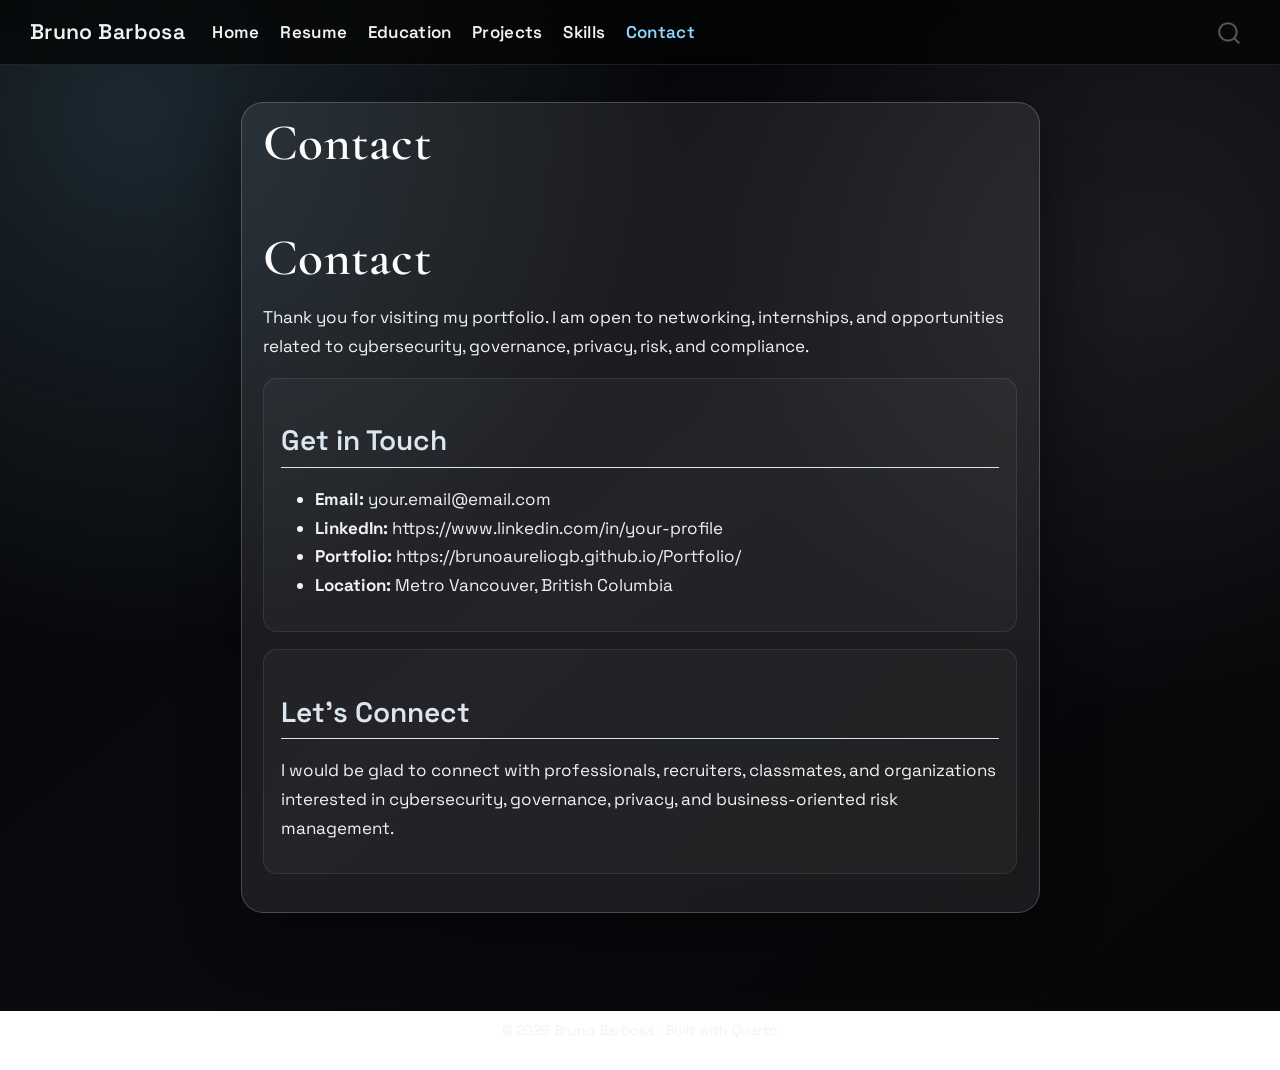
==== docs/contact.html @ 06a04d69 "Add files via upload" ====
<!DOCTYPE html>
<html xmlns="http://www.w3.org/1999/xhtml" lang="en" xml:lang="en"><head>

<meta charset="utf-8">
<meta name="generator" content="quarto-1.8.26">

<meta name="viewport" content="width=device-width, initial-scale=1.0, user-scalable=yes">


<title>Contact – Bruno Barbosa</title>
<style>
code{white-space: pre-wrap;}
span.smallcaps{font-variant: small-caps;}
div.columns{display: flex; gap: min(4vw, 1.5em);}
div.column{flex: auto; overflow-x: auto;}
div.hanging-indent{margin-left: 1.5em; text-indent: -1.5em;}
ul.task-list{list-style: none;}
ul.task-list li input[type="checkbox"] {
  width: 0.8em;
  margin: 0 0.8em 0.2em -1em; /* quarto-specific, see https://github.com/quarto-dev/quarto-cli/issues/4556 */ 
  vertical-align: middle;
}
</style>


<script src="site_libs/quarto-nav/quarto-nav.js"></script>
<script src="site_libs/quarto-nav/headroom.min.js"></script>
<script src="site_libs/clipboard/clipboard.min.js"></script>
<script src="site_libs/quarto-search/autocomplete.umd.js"></script>
<script src="site_libs/quarto-search/fuse.min.js"></script>
<script src="site_libs/quarto-search/quarto-search.js"></script>
<meta name="quarto:offset" content="./">
<script src="site_libs/quarto-html/quarto.js" type="module"></script>
<script src="site_libs/quarto-html/tabsets/tabsets.js" type="module"></script>
<script src="site_libs/quarto-html/axe/axe-check.js" type="module"></script>
<script src="site_libs/quarto-html/popper.min.js"></script>
<script src="site_libs/quarto-html/tippy.umd.min.js"></script>
<script src="site_libs/quarto-html/anchor.min.js"></script>
<link href="site_libs/quarto-html/tippy.css" rel="stylesheet">
<link href="site_libs/quarto-html/quarto-syntax-highlighting-587c61ba64f3a5504c4d52d930310e48.css" rel="stylesheet" id="quarto-text-highlighting-styles">
<script src="site_libs/bootstrap/bootstrap.min.js"></script>
<link href="site_libs/bootstrap/bootstrap-icons.css" rel="stylesheet">
<link href="site_libs/bootstrap/bootstrap-e31584831b205ffbb2d98406f31c2a5b.min.css" rel="stylesheet" append-hash="true" id="quarto-bootstrap" data-mode="light">
<script id="quarto-search-options" type="application/json">{
  "location": "navbar",
  "copy-button": false,
  "collapse-after": 3,
  "panel-placement": "end",
  "type": "overlay",
  "limit": 50,
  "keyboard-shortcut": [
    "f",
    "/",
    "s"
  ],
  "show-item-context": false,
  "language": {
    "search-no-results-text": "No results",
    "search-matching-documents-text": "matching documents",
    "search-copy-link-title": "Copy link to search",
    "search-hide-matches-text": "Hide additional matches",
    "search-more-match-text": "more match in this document",
    "search-more-matches-text": "more matches in this document",
    "search-clear-button-title": "Clear",
    "search-text-placeholder": "",
    "search-detached-cancel-button-title": "Cancel",
    "search-submit-button-title": "Submit",
    "search-label": "Search"
  }
}</script>
<style>html{ scroll-behavior: smooth; }</style>


<link rel="stylesheet" href="styles.css">
</head>

<body class="nav-fixed fullcontent quarto-light">

<div id="quarto-search-results"></div>
  <header id="quarto-header" class="headroom fixed-top">
    <nav class="navbar navbar-expand-lg " data-bs-theme="dark">
      <div class="navbar-container container-fluid">
      <div class="navbar-brand-container mx-auto">
    <a class="navbar-brand" href="./index.html">
    <span class="navbar-title">Bruno Barbosa</span>
    </a>
  </div>
            <div id="quarto-search" class="" title="Search"></div>
          <button class="navbar-toggler" type="button" data-bs-toggle="collapse" data-bs-target="#navbarCollapse" aria-controls="navbarCollapse" role="menu" aria-expanded="false" aria-label="Toggle navigation" onclick="if (window.quartoToggleHeadroom) { window.quartoToggleHeadroom(); }">
  <span class="navbar-toggler-icon"></span>
</button>
          <div class="collapse navbar-collapse" id="navbarCollapse">
            <ul class="navbar-nav navbar-nav-scroll me-auto">
  <li class="nav-item">
    <a class="nav-link" href="./index.html"> 
<span class="menu-text">Home</span></a>
  </li>  
  <li class="nav-item">
    <a class="nav-link" href="./Resume.html"> 
<span class="menu-text">Resume</span></a>
  </li>  
  <li class="nav-item">
    <a class="nav-link" href="./education.html"> 
<span class="menu-text">Education</span></a>
  </li>  
  <li class="nav-item">
    <a class="nav-link" href="./projects.html"> 
<span class="menu-text">Projects</span></a>
  </li>  
  <li class="nav-item">
    <a class="nav-link" href="./skills.html"> 
<span class="menu-text">Skills</span></a>
  </li>  
  <li class="nav-item">
    <a class="nav-link active" href="./contact.html" aria-current="page"> 
<span class="menu-text">Contact</span></a>
  </li>  
</ul>
          </div> <!-- /navcollapse -->
            <div class="quarto-navbar-tools">
</div>
      </div> <!-- /container-fluid -->
    </nav>
</header>
<!-- content -->
<div id="quarto-content" class="quarto-container page-columns page-rows-contents page-layout-article page-navbar">
<!-- sidebar -->
<!-- margin-sidebar -->
    
<!-- main -->
<main class="content" id="quarto-document-content">

<header id="title-block-header" class="quarto-title-block default">
<div class="quarto-title">
<h1 class="title">Contact</h1>
</div>



<div class="quarto-title-meta">

    
  
    
  </div>
  


</header>


<section id="contact" class="level1">
<h1>Contact</h1>
<p>Thank you for visiting my portfolio. I am open to networking, internships, and opportunities related to cybersecurity, governance, privacy, risk, and compliance.</p>
<section id="get-in-touch" class="level2">
<h2 class="anchored" data-anchor-id="get-in-touch">Get in Touch</h2>
<ul>
<li><strong>Email:</strong> your.email@email.com</li>
<li><strong>LinkedIn:</strong> https://www.linkedin.com/in/your-profile</li>
<li><strong>Portfolio:</strong> https://brunoaureliogb.github.io/Portfolio/</li>
<li><strong>Location:</strong> Metro Vancouver, British Columbia</li>
</ul>
</section>
<section id="lets-connect" class="level2">
<h2 class="anchored" data-anchor-id="lets-connect">Let’s Connect</h2>
<p>I would be glad to connect with professionals, recruiters, classmates, and organizations interested in cybersecurity, governance, privacy, and business-oriented risk management.</p>


</section>
</section>

</main> <!-- /main -->
<script id="quarto-html-after-body" type="application/javascript">
  window.document.addEventListener("DOMContentLoaded", function (event) {
    const icon = "";
    const anchorJS = new window.AnchorJS();
    anchorJS.options = {
      placement: 'right',
      icon: icon
    };
    anchorJS.add('.anchored');
    const isCodeAnnotation = (el) => {
      for (const clz of el.classList) {
        if (clz.startsWith('code-annotation-')) {                     
          return true;
        }
      }
      return false;
    }
    const onCopySuccess = function(e) {
      // button target
      const button = e.trigger;
      // don't keep focus
      button.blur();
      // flash "checked"
      button.classList.add('code-copy-button-checked');
      var currentTitle = button.getAttribute("title");
      button.setAttribute("title", "Copied!");
      let tooltip;
      if (window.bootstrap) {
        button.setAttribute("data-bs-toggle", "tooltip");
        button.setAttribute("data-bs-placement", "left");
        button.setAttribute("data-bs-title", "Copied!");
        tooltip = new bootstrap.Tooltip(button, 
          { trigger: "manual", 
            customClass: "code-copy-button-tooltip",
            offset: [0, -8]});
        tooltip.show();    
      }
      setTimeout(function() {
        if (tooltip) {
          tooltip.hide();
          button.removeAttribute("data-bs-title");
          button.removeAttribute("data-bs-toggle");
          button.removeAttribute("data-bs-placement");
        }
        button.setAttribute("title", currentTitle);
        button.classList.remove('code-copy-button-checked');
      }, 1000);
      // clear code selection
      e.clearSelection();
    }
    const getTextToCopy = function(trigger) {
      const outerScaffold = trigger.parentElement.cloneNode(true);
      const codeEl = outerScaffold.querySelector('code');
      for (const childEl of codeEl.children) {
        if (isCodeAnnotation(childEl)) {
          childEl.remove();
        }
      }
      return codeEl.innerText;
    }
    const clipboard = new window.ClipboardJS('.code-copy-button:not([data-in-quarto-modal])', {
      text: getTextToCopy
    });
    clipboard.on('success', onCopySuccess);
    if (window.document.getElementById('quarto-embedded-source-code-modal')) {
      const clipboardModal = new window.ClipboardJS('.code-copy-button[data-in-quarto-modal]', {
        text: getTextToCopy,
        container: window.document.getElementById('quarto-embedded-source-code-modal')
      });
      clipboardModal.on('success', onCopySuccess);
    }
      var localhostRegex = new RegExp(/^(?:http|https):\/\/localhost\:?[0-9]*\//);
      var mailtoRegex = new RegExp(/^mailto:/);
        var filterRegex = new RegExp('/' + window.location.host + '/');
      var isInternal = (href) => {
          return filterRegex.test(href) || localhostRegex.test(href) || mailtoRegex.test(href);
      }
      // Inspect non-navigation links and adorn them if external
     var links = window.document.querySelectorAll('a[href]:not(.nav-link):not(.navbar-brand):not(.toc-action):not(.sidebar-link):not(.sidebar-item-toggle):not(.pagination-link):not(.no-external):not([aria-hidden]):not(.dropdown-item):not(.quarto-navigation-tool):not(.about-link)');
      for (var i=0; i<links.length; i++) {
        const link = links[i];
        if (!isInternal(link.href)) {
          // undo the damage that might have been done by quarto-nav.js in the case of
          // links that we want to consider external
          if (link.dataset.originalHref !== undefined) {
            link.href = link.dataset.originalHref;
          }
            // target, if specified
            link.setAttribute("target", "_blank");
            if (link.getAttribute("rel") === null) {
              link.setAttribute("rel", "noopener");
            }
        }
      }
    function tippyHover(el, contentFn, onTriggerFn, onUntriggerFn) {
      const config = {
        allowHTML: true,
        maxWidth: 500,
        delay: 100,
        arrow: false,
        appendTo: function(el) {
            return el.parentElement;
        },
        interactive: true,
        interactiveBorder: 10,
        theme: 'quarto',
        placement: 'bottom-start',
      };
      if (contentFn) {
        config.content = contentFn;
      }
      if (onTriggerFn) {
        config.onTrigger = onTriggerFn;
      }
      if (onUntriggerFn) {
        config.onUntrigger = onUntriggerFn;
      }
      window.tippy(el, config); 
    }
    const noterefs = window.document.querySelectorAll('a[role="doc-noteref"]');
    for (var i=0; i<noterefs.length; i++) {
      const ref = noterefs[i];
      tippyHover(ref, function() {
        // use id or data attribute instead here
        let href = ref.getAttribute('data-footnote-href') || ref.getAttribute('href');
        try { href = new URL(href).hash; } catch {}
        const id = href.replace(/^#\/?/, "");
        const note = window.document.getElementById(id);
        if (note) {
          return note.innerHTML;
        } else {
          return "";
        }
      });
    }
    const xrefs = window.document.querySelectorAll('a.quarto-xref');
    const processXRef = (id, note) => {
      // Strip column container classes
      const stripColumnClz = (el) => {
        el.classList.remove("page-full", "page-columns");
        if (el.children) {
          for (const child of el.children) {
            stripColumnClz(child);
          }
        }
      }
      stripColumnClz(note)
      if (id === null || id.startsWith('sec-')) {
        // Special case sections, only their first couple elements
        const container = document.createElement("div");
        if (note.children && note.children.length > 2) {
          container.appendChild(note.children[0].cloneNode(true));
          for (let i = 1; i < note.children.length; i++) {
            const child = note.children[i];
            if (child.tagName === "P" && child.innerText === "") {
              continue;
            } else {
              container.appendChild(child.cloneNode(true));
              break;
            }
          }
          if (window.Quarto?.typesetMath) {
            window.Quarto.typesetMath(container);
          }
          return container.innerHTML
        } else {
          if (window.Quarto?.typesetMath) {
            window.Quarto.typesetMath(note);
          }
          return note.innerHTML;
        }
      } else {
        // Remove any anchor links if they are present
        const anchorLink = note.querySelector('a.anchorjs-link');
        if (anchorLink) {
          anchorLink.remove();
        }
        if (window.Quarto?.typesetMath) {
          window.Quarto.typesetMath(note);
        }
        if (note.classList.contains("callout")) {
          return note.outerHTML;
        } else {
          return note.innerHTML;
        }
      }
    }
    for (var i=0; i<xrefs.length; i++) {
      const xref = xrefs[i];
      tippyHover(xref, undefined, function(instance) {
        instance.disable();
        let url = xref.getAttribute('href');
        let hash = undefined; 
        if (url.startsWith('#')) {
          hash = url;
        } else {
          try { hash = new URL(url).hash; } catch {}
        }
        if (hash) {
          const id = hash.replace(/^#\/?/, "");
          const note = window.document.getElementById(id);
          if (note !== null) {
            try {
              const html = processXRef(id, note.cloneNode(true));
              instance.setContent(html);
            } finally {
              instance.enable();
              instance.show();
            }
          } else {
            // See if we can fetch this
            fetch(url.split('#')[0])
            .then(res => res.text())
            .then(html => {
              const parser = new DOMParser();
              const htmlDoc = parser.parseFromString(html, "text/html");
              const note = htmlDoc.getElementById(id);
              if (note !== null) {
                const html = processXRef(id, note);
                instance.setContent(html);
              } 
            }).finally(() => {
              instance.enable();
              instance.show();
            });
          }
        } else {
          // See if we can fetch a full url (with no hash to target)
          // This is a special case and we should probably do some content thinning / targeting
          fetch(url)
          .then(res => res.text())
          .then(html => {
            const parser = new DOMParser();
            const htmlDoc = parser.parseFromString(html, "text/html");
            const note = htmlDoc.querySelector('main.content');
            if (note !== null) {
              // This should only happen for chapter cross references
              // (since there is no id in the URL)
              // remove the first header
              if (note.children.length > 0 && note.children[0].tagName === "HEADER") {
                note.children[0].remove();
              }
              const html = processXRef(null, note);
              instance.setContent(html);
            } 
          }).finally(() => {
            instance.enable();
            instance.show();
          });
        }
      }, function(instance) {
      });
    }
        let selectedAnnoteEl;
        const selectorForAnnotation = ( cell, annotation) => {
          let cellAttr = 'data-code-cell="' + cell + '"';
          let lineAttr = 'data-code-annotation="' +  annotation + '"';
          const selector = 'span[' + cellAttr + '][' + lineAttr + ']';
          return selector;
        }
        const selectCodeLines = (annoteEl) => {
          const doc = window.document;
          const targetCell = annoteEl.getAttribute("data-target-cell");
          const targetAnnotation = annoteEl.getAttribute("data-target-annotation");
          const annoteSpan = window.document.querySelector(selectorForAnnotation(targetCell, targetAnnotation));
          const lines = annoteSpan.getAttribute("data-code-lines").split(",");
          const lineIds = lines.map((line) => {
            return targetCell + "-" + line;
          })
          let top = null;
          let height = null;
          let parent = null;
          if (lineIds.length > 0) {
              //compute the position of the single el (top and bottom and make a div)
              const el = window.document.getElementById(lineIds[0]);
              top = el.offsetTop;
              height = el.offsetHeight;
              parent = el.parentElement.parentElement;
            if (lineIds.length > 1) {
              const lastEl = window.document.getElementById(lineIds[lineIds.length - 1]);
              const bottom = lastEl.offsetTop + lastEl.offsetHeight;
              height = bottom - top;
            }
            if (top !== null && height !== null && parent !== null) {
              // cook up a div (if necessary) and position it 
              let div = window.document.getElementById("code-annotation-line-highlight");
              if (div === null) {
                div = window.document.createElement("div");
                div.setAttribute("id", "code-annotation-line-highlight");
                div.style.position = 'absolute';
                parent.appendChild(div);
              }
              div.style.top = top - 2 + "px";
              div.style.height = height + 4 + "px";
              div.style.left = 0;
              let gutterDiv = window.document.getElementById("code-annotation-line-highlight-gutter");
              if (gutterDiv === null) {
                gutterDiv = window.document.createElement("div");
                gutterDiv.setAttribute("id", "code-annotation-line-highlight-gutter");
                gutterDiv.style.position = 'absolute';
                const codeCell = window.document.getElementById(targetCell);
                const gutter = codeCell.querySelector('.code-annotation-gutter');
                gutter.appendChild(gutterDiv);
              }
              gutterDiv.style.top = top - 2 + "px";
              gutterDiv.style.height = height + 4 + "px";
            }
            selectedAnnoteEl = annoteEl;
          }
        };
        const unselectCodeLines = () => {
          const elementsIds = ["code-annotation-line-highlight", "code-annotation-line-highlight-gutter"];
          elementsIds.forEach((elId) => {
            const div = window.document.getElementById(elId);
            if (div) {
              div.remove();
            }
          });
          selectedAnnoteEl = undefined;
        };
          // Handle positioning of the toggle
      window.addEventListener(
        "resize",
        throttle(() => {
          elRect = undefined;
          if (selectedAnnoteEl) {
            selectCodeLines(selectedAnnoteEl);
          }
        }, 10)
      );
      function throttle(fn, ms) {
      let throttle = false;
      let timer;
        return (...args) => {
          if(!throttle) { // first call gets through
              fn.apply(this, args);
              throttle = true;
          } else { // all the others get throttled
              if(timer) clearTimeout(timer); // cancel #2
              timer = setTimeout(() => {
                fn.apply(this, args);
                timer = throttle = false;
              }, ms);
          }
        };
      }
        // Attach click handler to the DT
        const annoteDls = window.document.querySelectorAll('dt[data-target-cell]');
        for (const annoteDlNode of annoteDls) {
          annoteDlNode.addEventListener('click', (event) => {
            const clickedEl = event.target;
            if (clickedEl !== selectedAnnoteEl) {
              unselectCodeLines();
              const activeEl = window.document.querySelector('dt[data-target-cell].code-annotation-active');
              if (activeEl) {
                activeEl.classList.remove('code-annotation-active');
              }
              selectCodeLines(clickedEl);
              clickedEl.classList.add('code-annotation-active');
            } else {
              // Unselect the line
              unselectCodeLines();
              clickedEl.classList.remove('code-annotation-active');
            }
          });
        }
    const findCites = (el) => {
      const parentEl = el.parentElement;
      if (parentEl) {
        const cites = parentEl.dataset.cites;
        if (cites) {
          return {
            el,
            cites: cites.split(' ')
          };
        } else {
          return findCites(el.parentElement)
        }
      } else {
        return undefined;
      }
    };
    var bibliorefs = window.document.querySelectorAll('a[role="doc-biblioref"]');
    for (var i=0; i<bibliorefs.length; i++) {
      const ref = bibliorefs[i];
      const citeInfo = findCites(ref);
      if (citeInfo) {
        tippyHover(citeInfo.el, function() {
          var popup = window.document.createElement('div');
          citeInfo.cites.forEach(function(cite) {
            var citeDiv = window.document.createElement('div');
            citeDiv.classList.add('hanging-indent');
            citeDiv.classList.add('csl-entry');
            var biblioDiv = window.document.getElementById('ref-' + cite);
            if (biblioDiv) {
              citeDiv.innerHTML = biblioDiv.innerHTML;
            }
            popup.appendChild(citeDiv);
          });
          return popup.innerHTML;
        });
      }
    }
  });
  </script>
</div> <!-- /content -->
<footer class="footer">
  <div class="nav-footer">
    <div class="nav-footer-left">
      &nbsp;
    </div>   
    <div class="nav-footer-center">
<p>© 2026 Bruno Barbosa · Built with Quarto</p>
</div>
    <div class="nav-footer-right">
      &nbsp;
    </div>
  </div>
</footer>




<script src="site_libs/quarto-html/zenscroll-min.js"></script>
</body></html>
---- docs/site_libs/quarto-html/tippy.css ----
.tippy-box[data-animation=fade][data-state=hidden]{opacity:0}[data-tippy-root]{max-width:calc(100vw - 10px)}.tippy-box{position:relative;background-color:#333;color:#fff;border-radius:4px;font-size:14px;line-height:1.4;white-space:normal;outline:0;transition-property:transform,visibility,opacity}.tippy-box[data-placement^=top]>.tippy-arrow{bottom:0}.tippy-box[data-placement^=top]>.tippy-arrow:before{bottom:-7px;left:0;border-width:8px 8px 0;border-top-color:initial;transform-origin:center top}.tippy-box[data-placement^=bottom]>.tippy-arrow{top:0}.tippy-box[data-placement^=bottom]>.tippy-arrow:before{top:-7px;left:0;border-width:0 8px 8px;border-bottom-color:initial;transform-origin:center bottom}.tippy-box[data-placement^=left]>.tippy-arrow{right:0}.tippy-box[data-placement^=left]>.tippy-arrow:before{border-width:8px 0 8px 8px;border-left-color:initial;right:-7px;transform-origin:center left}.tippy-box[data-placement^=right]>.tippy-arrow{left:0}.tippy-box[data-placement^=right]>.tippy-arrow:before{left:-7px;border-width:8px 8px 8px 0;border-right-color:initial;transform-origin:center right}.tippy-box[data-inertia][data-state=visible]{transition-timing-function:cubic-bezier(.54,1.5,.38,1.11)}.tippy-arrow{width:16px;height:16px;color:#333}.tippy-arrow:before{content:"";position:absolute;border-color:transparent;border-style:solid}.tippy-content{position:relative;padding:5px 9px;z-index:1}
---- docs/site_libs/quarto-html/quarto-syntax-highlighting-587c61ba64f3a5504c4d52d930310e48.css ----
/* quarto syntax highlight colors */
:root {
  --quarto-hl-ot-color: #003B4F;
  --quarto-hl-at-color: #657422;
  --quarto-hl-ss-color: #20794D;
  --quarto-hl-an-color: #5E5E5E;
  --quarto-hl-fu-color: #4758AB;
  --quarto-hl-st-color: #20794D;
  --quarto-hl-cf-color: #003B4F;
  --quarto-hl-op-color: #5E5E5E;
  --quarto-hl-er-color: #AD0000;
  --quarto-hl-bn-color: #AD0000;
  --quarto-hl-al-color: #AD0000;
  --quarto-hl-va-color: #111111;
  --quarto-hl-bu-color: inherit;
  --quarto-hl-ex-color: inherit;
  --quarto-hl-pp-color: #AD0000;
  --quarto-hl-in-color: #5E5E5E;
  --quarto-hl-vs-color: #20794D;
  --quarto-hl-wa-color: #5E5E5E;
  --quarto-hl-do-color: #5E5E5E;
  --quarto-hl-im-color: #00769E;
  --quarto-hl-ch-color: #20794D;
  --quarto-hl-dt-color: #AD0000;
  --quarto-hl-fl-color: #AD0000;
  --quarto-hl-co-color: #5E5E5E;
  --quarto-hl-cv-color: #5E5E5E;
  --quarto-hl-cn-color: #8f5902;
  --quarto-hl-sc-color: #5E5E5E;
  --quarto-hl-dv-color: #AD0000;
  --quarto-hl-kw-color: #003B4F;
}

/* other quarto variables */
:root {
  --quarto-font-monospace: SFMono-Regular, Menlo, Monaco, Consolas, "Liberation Mono", "Courier New", monospace;
}

/* syntax highlight based on Pandoc's rules */
pre > code.sourceCode > span {
  color: #003B4F;
}

code.sourceCode > span {
  color: #003B4F;
}

div.sourceCode,
div.sourceCode pre.sourceCode {
  color: #003B4F;
}

/* Normal */
code span {
  color: #003B4F;
}

/* Alert */
code span.al {
  color: #AD0000;
  font-style: inherit;
}

/* Annotation */
code span.an {
  color: #5E5E5E;
  font-style: inherit;
}

/* Attribute */
code span.at {
  color: #657422;
  font-style: inherit;
}

/* BaseN */
code span.bn {
  color: #AD0000;
  font-style: inherit;
}

/* BuiltIn */
code span.bu {
  font-style: inherit;
}

/* ControlFlow */
code span.cf {
  color: #003B4F;
  font-weight: bold;
  font-style: inherit;
}

/* Char */
code span.ch {
  color: #20794D;
  font-style: inherit;
}

/* Constant */
code span.cn {
  color: #8f5902;
  font-style: inherit;
}

/* Comment */
code span.co {
  color: #5E5E5E;
  font-style: inherit;
}

/* CommentVar */
code span.cv {
  color: #5E5E5E;
  font-style: italic;
}

/* Documentation */
code span.do {
  color: #5E5E5E;
  font-style: italic;
}

/* DataType */
code span.dt {
  color: #AD0000;
  font-style: inherit;
}

/* DecVal */
code span.dv {
  color: #AD0000;
  font-style: inherit;
}

/* Error */
code span.er {
  color: #AD0000;
  font-style: inherit;
}

/* Extension */
code span.ex {
  font-style: inherit;
}

/* Float */
code span.fl {
  color: #AD0000;
  font-style: inherit;
}

/* Function */
code span.fu {
  color: #4758AB;
  font-style: inherit;
}

/* Import */
code span.im {
  color: #00769E;
  font-style: inherit;
}

/* Information */
code span.in {
  color: #5E5E5E;
  font-style: inherit;
}

/* Keyword */
code span.kw {
  color: #003B4F;
  font-weight: bold;
  font-style: inherit;
}

/* Operator */
code span.op {
  color: #5E5E5E;
  font-style: inherit;
}

/* Other */
code span.ot {
  color: #003B4F;
  font-style: inherit;
}

/* Preprocessor */
code span.pp {
  color: #AD0000;
  font-style: inherit;
}

/* SpecialChar */
code span.sc {
  color: #5E5E5E;
  font-style: inherit;
}

/* SpecialString */
code span.ss {
  color: #20794D;
  font-style: inherit;
}

/* String */
code span.st {
  color: #20794D;
  font-style: inherit;
}

/* Variable */
code span.va {
  color: #111111;
  font-style: inherit;
}

/* VerbatimString */
code span.vs {
  color: #20794D;
  font-style: inherit;
}

/* Warning */
code span.wa {
  color: #5E5E5E;
  font-style: italic;
}

.prevent-inlining {
  content: "</";
}

/*# sourceMappingURL=2dce1cc6c82594539e1579de68416b47.css.map */
---- docs/styles.css ----
@import url('https://fonts.googleapis.com/css2?family=Space+Grotesk:wght@400;500;700&family=Cormorant+Garamond:wght@500;700&display=swap');

:root {
  --bg: #060607;
  --bg-soft: #111216;
  --text: #f2f2f2;
  --muted: #b3b6c0;
  --accent: #8ed6ff;
  --glass: rgba(255, 255, 255, 0.08);
  --glass-border: rgba(255, 255, 255, 0.2);
}

html,
body {
  background:
    radial-gradient(circle at 10% 10%, rgba(142, 214, 255, 0.16), transparent 36%),
    radial-gradient(circle at 90% 25%, rgba(255, 255, 255, 0.08), transparent 32%),
    linear-gradient(140deg, #050506 0%, #090a0f 50%, #060607 100%);
  color: var(--text);
  font-family: 'Space Grotesk', 'Segoe UI', sans-serif;
  line-height: 1.7;
}

#quarto-content {
  animation: fadeUp 700ms ease-out;
}

@keyframes fadeUp {
  from {
    opacity: 0;
    transform: translateY(14px);
  }
  to {
    opacity: 1;
    transform: translateY(0);
  }
}

.navbar {
  backdrop-filter: blur(12px);
  background: rgba(3, 3, 4, 0.72) !important;
  border-bottom: 1px solid rgba(255, 255, 255, 0.1);
}

.navbar .menu-text,
.navbar-title {
  color: var(--text) !important;
  font-weight: 600;
  letter-spacing: 0.02em;
}

.navbar .nav-link.active .menu-text,
.navbar .nav-link:hover .menu-text {
  color: var(--accent) !important;
}

main.content {
  max-width: 1080px;
  margin: 2.2rem auto;
  padding: 1.25rem;
  border: 1px solid var(--glass-border);
  border-radius: 22px;
  background: var(--glass);
  backdrop-filter: blur(12px);
  box-shadow: 0 20px 60px rgba(0, 0, 0, 0.4);
}

h1,
h2,
h3 {
  color: #fcfcfd;
  margin-top: 1.15em;
}

h1 {
  font-family: 'Cormorant Garamond', Georgia, serif;
  font-size: clamp(2rem, 4vw, 3.4rem);
  line-height: 1.08;
  letter-spacing: 0.01em;
}

h2 {
  font-size: clamp(1.1rem, 2.2vw, 1.65rem);
  color: #dce6f0;
}

p,
li {
  color: var(--text);
}

a {
  color: var(--accent);
  text-decoration: none;
}

a:hover {
  text-decoration: underline;
  text-underline-offset: 2px;
}

img {
  border-radius: 18px;
  border: 1px solid var(--glass-border);
  box-shadow: 0 18px 42px rgba(0, 0, 0, 0.45);
}

.impact-quote {
  margin: 1.2rem 0 1.4rem;
  padding: 1rem 1.2rem;
  border-left: 3px solid var(--accent);
  font-size: clamp(1.2rem, 2vw, 1.6rem);
  font-weight: 500;
  color: #f7fbff;
  background: rgba(142, 214, 255, 0.08);
  border-radius: 10px;
}

section.level2,
section.level3 {
  background: rgba(255, 255, 255, 0.03);
  border: 1px solid rgba(255, 255, 255, 0.09);
  border-radius: 14px;
  padding: 0.8rem 1rem;
  margin-bottom: 1rem;
}

.page-footer,
footer {
  color: var(--muted);
}

@media (max-width: 900px) {
  .columns {
    flex-direction: column;
  }

  main.content {
    margin: 1.1rem 0.6rem;
    border-radius: 16px;
    padding: 1rem;
  }
}
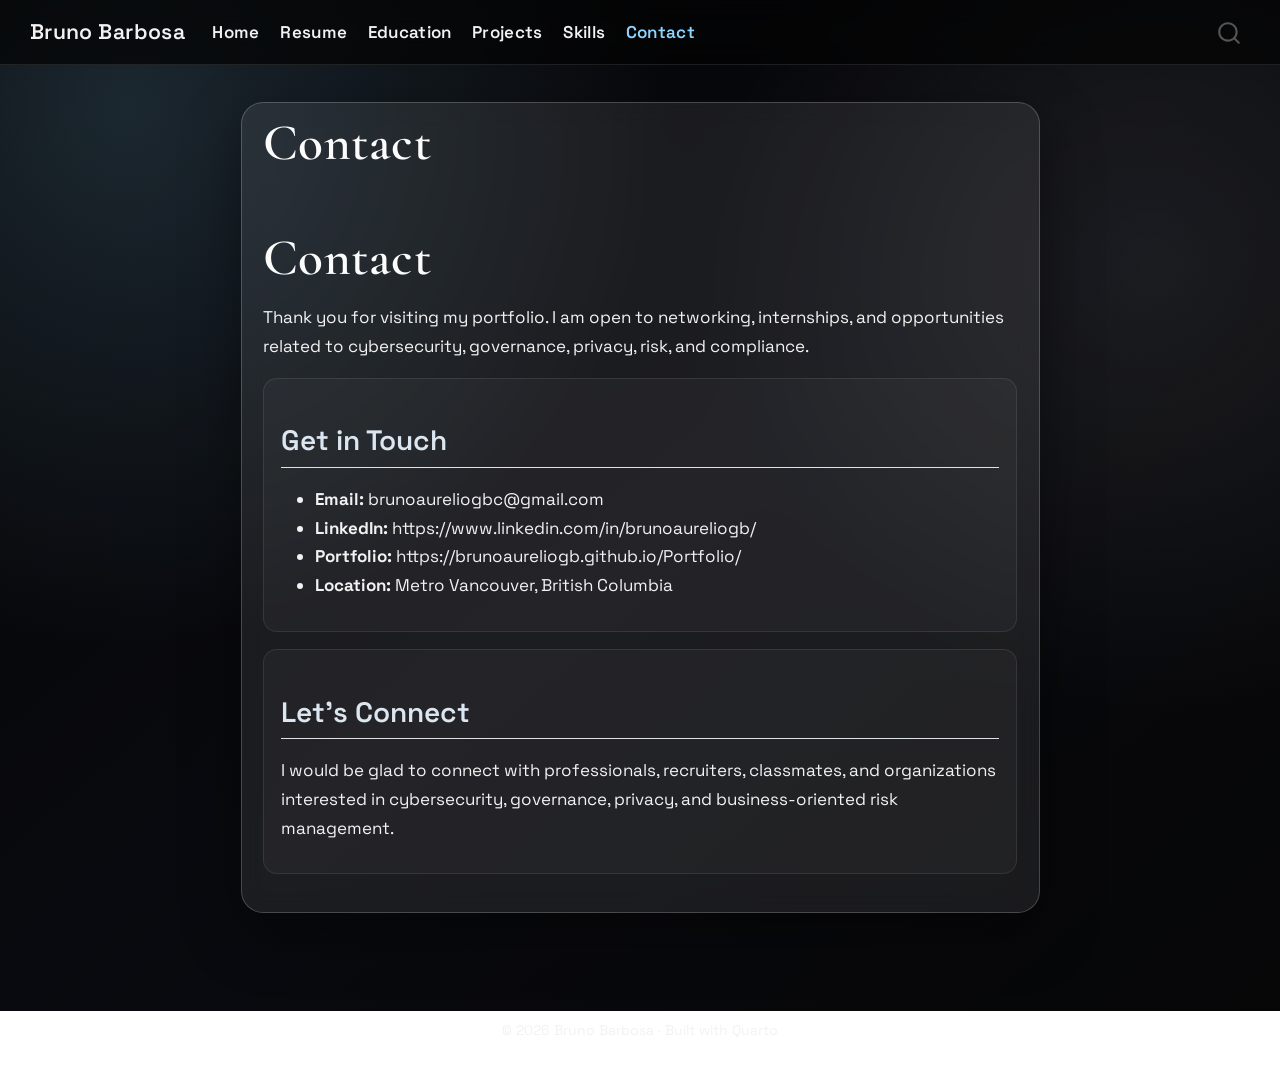
==== commit e50f7f26: "Add files via upload" ====
--- a/docs/contact.html
+++ b/docs/contact.html
@@ -155,8 +155,8 @@
 <section id="get-in-touch" class="level2">
 <h2 class="anchored" data-anchor-id="get-in-touch">Get in Touch</h2>
 <ul>
-<li><strong>Email:</strong> your.email@email.com</li>
-<li><strong>LinkedIn:</strong> https://www.linkedin.com/in/your-profile</li>
+<li><strong>Email:</strong> brunoaureliogbc@gmail.com</li>
+<li><strong>LinkedIn:</strong> https://www.linkedin.com/in/brunoaureliogb/</li>
 <li><strong>Portfolio:</strong> https://brunoaureliogb.github.io/Portfolio/</li>
 <li><strong>Location:</strong> Metro Vancouver, British Columbia</li>
 </ul>
--- a/docs/styles.css
+++ b/docs/styles.css
@@ -65,6 +65,69 @@
   box-shadow: 0 20px 60px rgba(0, 0, 0, 0.4);
 }
 
+
+.hero-grid {
+  display: grid;
+  grid-template-columns: minmax(190px, 240px) minmax(0, 1fr);
+  gap: clamp(1rem, 2.8vw, 2rem);
+  align-items: start;
+}
+
+.hero-image {
+  margin: 0;
+  align-self: start;
+}
+
+.hero-image p {
+  margin: 0;
+}
+
+.hero-image img {
+  display: block;
+  width: 100%;
+  max-width: 220px;
+  height: auto;
+  object-fit: cover;
+}
+
+.hero-text {
+  align-self: start;
+  min-width: 0;
+}
+
+.hero-text h1 {
+  margin-top: 0;
+}
+
+.button-row {
+  display: flex;
+  flex-wrap: wrap;
+  gap: 0.7rem;
+  margin-top: 1rem;
+}
+
+.custom-button {
+  display: inline-flex;
+  align-items: center;
+  justify-content: center;
+  min-height: 42px;
+  padding: 0.45rem 0.9rem;
+  border: 1px solid rgba(142, 214, 255, 0.48);
+  border-radius: 10px;
+  background: rgba(142, 214, 255, 0.08);
+  color: #d7f1ff;
+  font-weight: 600;
+  text-decoration: none;
+  transition: transform 180ms ease, background 180ms ease, border-color 180ms ease;
+}
+
+.custom-button:hover {
+  background: rgba(142, 214, 255, 0.18);
+  border-color: rgba(142, 214, 255, 0.9);
+  text-decoration: none;
+  transform: translateY(-1px);
+}
+
 h1,
 h2,
 h3 {
@@ -140,4 +203,45 @@
     border-radius: 16px;
     padding: 1rem;
   }
+
+  .hero-grid {
+    grid-template-columns: 1fr;
+    gap: 1rem;
+  }
+
+  .hero-image {
+    justify-self: center;
+    width: min(72vw, 280px);
+  }
+
+  .hero-image img {
+    max-width: none;
+    width: 100%;
+  }
+
+  .hero-text {
+    text-align: left;
+  }
+}
+
+@media (max-width: 520px) {
+  main.content {
+    margin: 0.7rem 0.45rem;
+    padding: 0.85rem;
+    border-radius: 14px;
+  }
+
+  .hero-text h2 {
+    font-size: clamp(1rem, 5vw, 1.3rem);
+  }
+
+  .button-row {
+    flex-direction: column;
+    align-items: stretch;
+  }
+
+  .custom-button {
+    width: 100%;
+  }
+
 }
